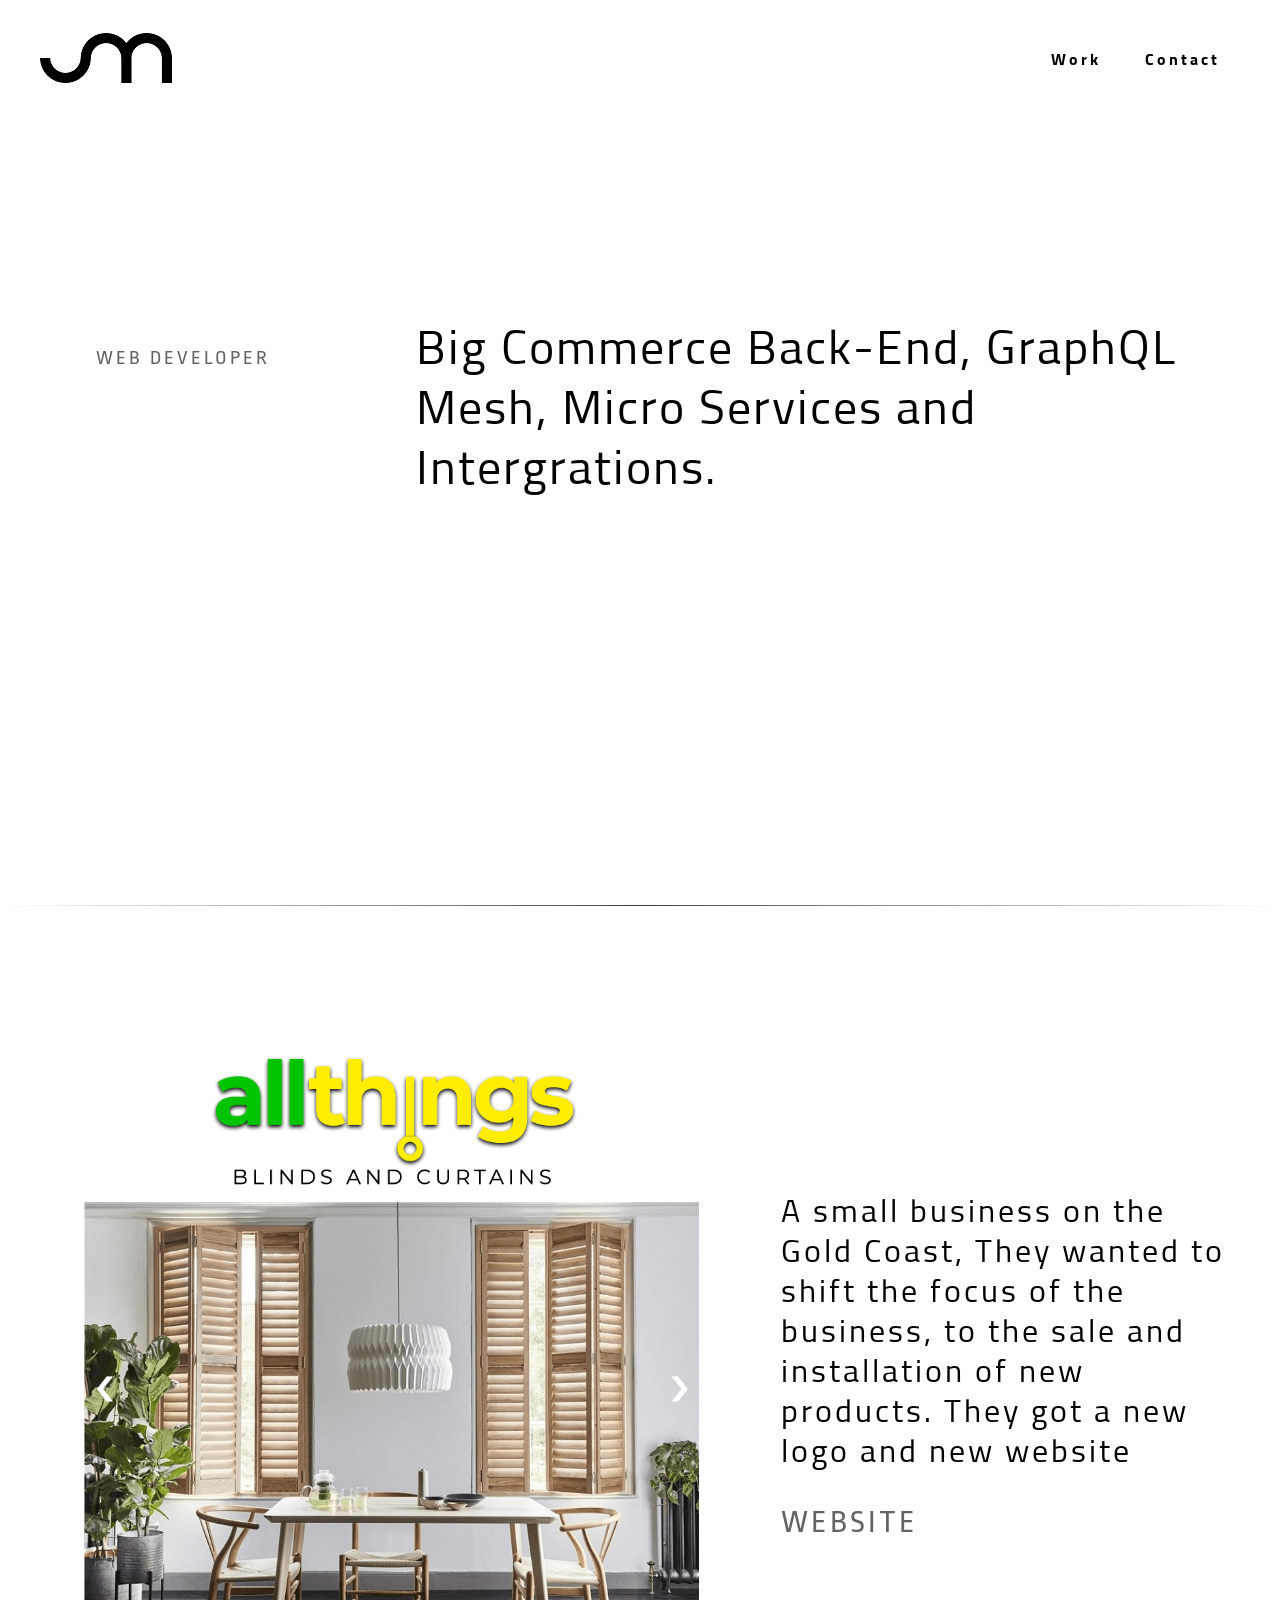
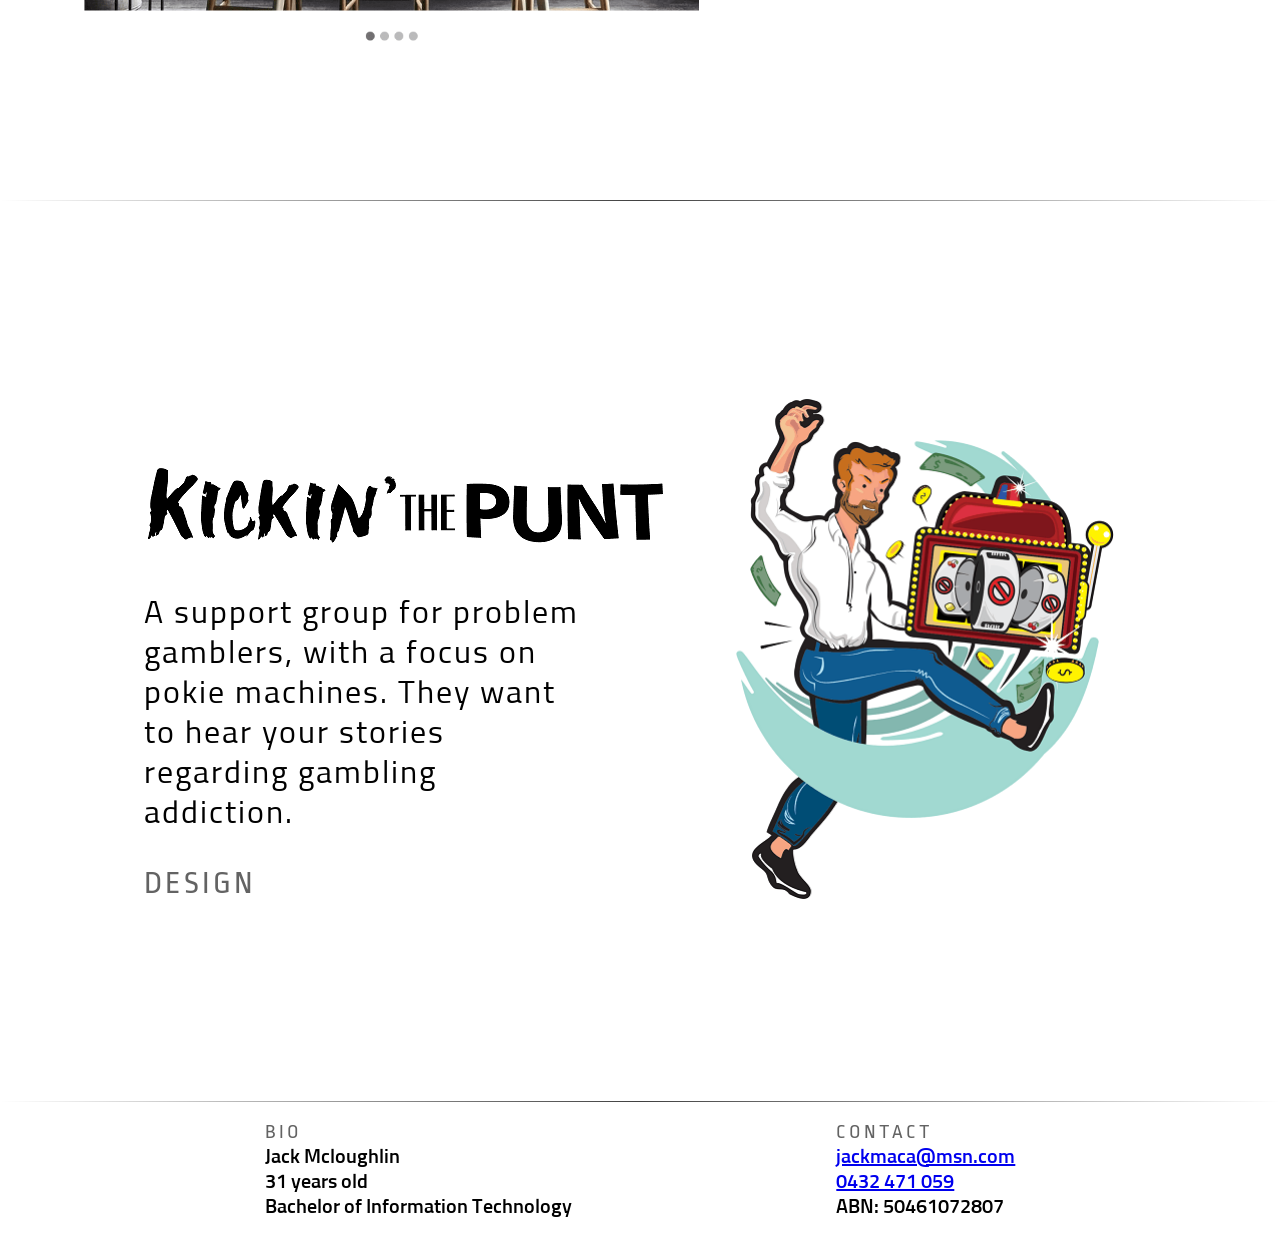
==== index.html @ e1116f95 "adding all files for first time" ====
<!DOCTYPE html>
<html lang="en">
<head>
    <meta charset="UTF-8">
    <meta name="viewport" content="width=device-width, initial-scale=1.0">
    <meta name="description" content="Jack McLoughlin Web Developer"/>
    <meta name="author" content="Jack McLoughlin">
    <link rel="stylesheet" href="style.css">
    <link href="https://fonts.googleapis.com/css2?family=Ropa+Sans&family=Sunflower:wght@300&display=swap" rel="stylesheet">
    <link rel="icon" type="image/png" href="img/fav.png">

    <title>Jack McLoughlin - Back-End, Micro Services and Intergrations</title>
</head>
<body>
    <div class="top">
    <header>
        <div class="logo">
           <a href="index.html"> <img src="img/new3.png" alt="Jack mac logo"></a>
        </div> 
        <nav>
            <ul>
               <a href="#work_section"><li>Work</li></a> 
                <a href="#contact_section"> <li>Contact</li></a>
               
            </ul>
        </nav>
    </header>

    <div class="content">
        <div class="title"><h1>WEB DEVELOPER</h1></div>
        <div class="blurb"><h2>Big Commerce Back-End, GraphQL Mesh, Micro Services and Intergrations.</h2></div>
    </div>
    <hr>
</div>

    <a id="work_section">
    <div class="work">
        <div class="allthings"><img src="img/allthingspage2.png"></div>
        <div class="description">
            <p>A small business on the Gold Coast, They wanted to shift the focus of the business, to the sale and installation of new products. They got a new logo and new website</p>
            <p><a href="http://allthingsblindscurtains.com.au" target="_blank">WEBSITE</a></p>
        </div>
    
    </div>
    <hr>
    </a>
    

    <div class="work">
        <div class="description">
            <img src="img/logobigwordsblack.png" alt="kickin the punts logo text">
            <p>A support group for problem gamblers, with a focus on pokie machines. They want to hear your stories regarding gambling addiction.</p>
            <p><a href="https://www.figma.com/file/lXEDE0dALpEMJMKuNulKOz/KICKIN?node-id=0%3A1" target="_blank">DESIGN</a></p>
        </div>
        <div class="kickin">
             <img src="img/logobig.png" alt="kickin the punts image logo">
        </div>
        
    </div>
    <hr>
    <a id="contact_section">
    <footer>
        <span>BIO</span>
        <div class="bio">
            <p>Jack Mcloughlin<p>
            <p>31 years old</p>
            <p>Bachelor of Information Technology</p>
        </div>
        <div class="contact">
            <span>CONTACT</span>
            <p><a href="mailto:jackmaca@msn.com">jackmaca@msn.com</a><p>
            <p><a href="tel:0432471059">0432 471 059</a></p>
            <p>ABN: 50461072807</p>
        </div>
    </footer>
    </a>
</body>
</html>
---- style.css ----
*{
    margin: 0;
    padding: 0;
    font-family: 'Sunflower', sans-serif;
}

html {
    scroll-behavior: smooth;
  }

/* throughout */

hr {
    border: 0;
    height: 1px;
    background-image: linear-gradient(to right, rgba(0, 0, 0, 0), rgba(0, 0, 0, 0.75), rgba(0, 0, 0, 0));
}

/* Header */

.top{
    height: 100vh;
}

header{
    height: 10vh;
    display: flex;
    justify-content: space-between;
    align-items: center;
    padding: 15px 40px;
}

.logo img{

    max-height:50px
}

nav{
    font-family: 'Ropa Sans', sans-serif;
}

nav a{
    text-decoration: none;
    color: black;
}

nav a:hover{
    font-size: 1.1em;   
}

nav ul{
    list-style-type: none;
}

nav li{
    display: inline;
    padding: 0 20px;
    letter-spacing: 3px;
    font-weight: 700;
}

/* content */
@keyframes fadeIn {
    0% {
      opacity: 0;
    }
    100% {
      opacity: 1;
    }
  }

.content{
    display: flex;
    justify-content: center;
    align-items: baseline;
    height: 65vh;
    padding-top: 200px;  
}

.title{
    min-width: 25%;
    animation: 1s ease-out .3s 1 fadeIn forwards;
    opacity: 0;
    
}

.blurb{
    max-width: 60%;
    animation: 3s ease-out 1.25s 1 fadeIn forwards;
    opacity: 0;
    
}

h1{
    font-family: 'Ropa Sans', sans-serif;
    font-weight: 300;
    font-size: 1.25em;
    color: #636363;
    letter-spacing: 3px
}

h2 {
    font-weight: 300;
    font-size: 3em;
    letter-spacing: 2px;
}


/* work */

.work {
    display: flex;
    justify-content: space-evenly;
    align-items: center;
    height: 100vh;
}

.allthings img{
    height: 600px;
}

.description{
    max-width: 35%;
    font-weight: 300;
    font-size: 2em;
    letter-spacing: 2px;
    padding-top: 65px;
}

.description p{
    padding-bottom: 30px;
    color: black;
}

.description a{
    cursor: pointer;
    text-decoration: none;
    font-family: 'Ropa Sans', sans-serif;
    font-weight: 300;
    font-size: 1em;
    color: #636363;
    letter-spacing: 3px
}

/* kickin */

.kickin img{
    height: 500px;
    z-index: -1;
    position: relative;
}

.description img{
    height: 150px;
    z-index: 10;

}


/* footer */

footer{
    display: flex;
    align-items: center;
    justify-content: space-evenly;
    height: 15vh;
    font-size: 1.25em;
}

footer span{
    font-family: 'Ropa Sans', sans-serif;
    font-weight: 300;
    font-size: 1em;
    color: #636363;
    letter-spacing: 3px
}

/* MEDIA QUERIES */

@media screen and (max-width: 992px) {
  
    body{
        font-size: 14px;
    }
  
    .content {
    flex-direction: column;
    justify-content: start;
    align-items: center;
    text-align: center;

   }

   .title{
       padding-bottom: 100px;
   }

   .work{
    flex-direction: column;
    text-align: center;
   }

   .description{
       max-width: 75%;
       padding-top: 5px;
   }


}

@media screen and (max-width: 786px){
    .kickin img{
        height: 400px;
    }

    body{
        font-size: 12px;
    }
}

@media screen and (max-width: 576px){
    body{
        font-size: 10px;
    }

    .content{
        padding-top: 100px;
        height: 76vh;
    }
    
    .blurb{
        max-width: 75%;
    }
    header{
        padding: 0;
        justify-content: space-evenly;
        align-items: center;
    }

    .title{
        padding-bottom: 50px;
    }
    
    .allthings img{
        height: 300px;

    }

    .description img{
        height: 75px;
    }
    .kickin img{
        height: 300px;
    }

    footer{
        flex-direction: column;
        text-align: center;
        justify-content: space-around;
        padding: 20px 20px;
        height: 25vh;
    }
}
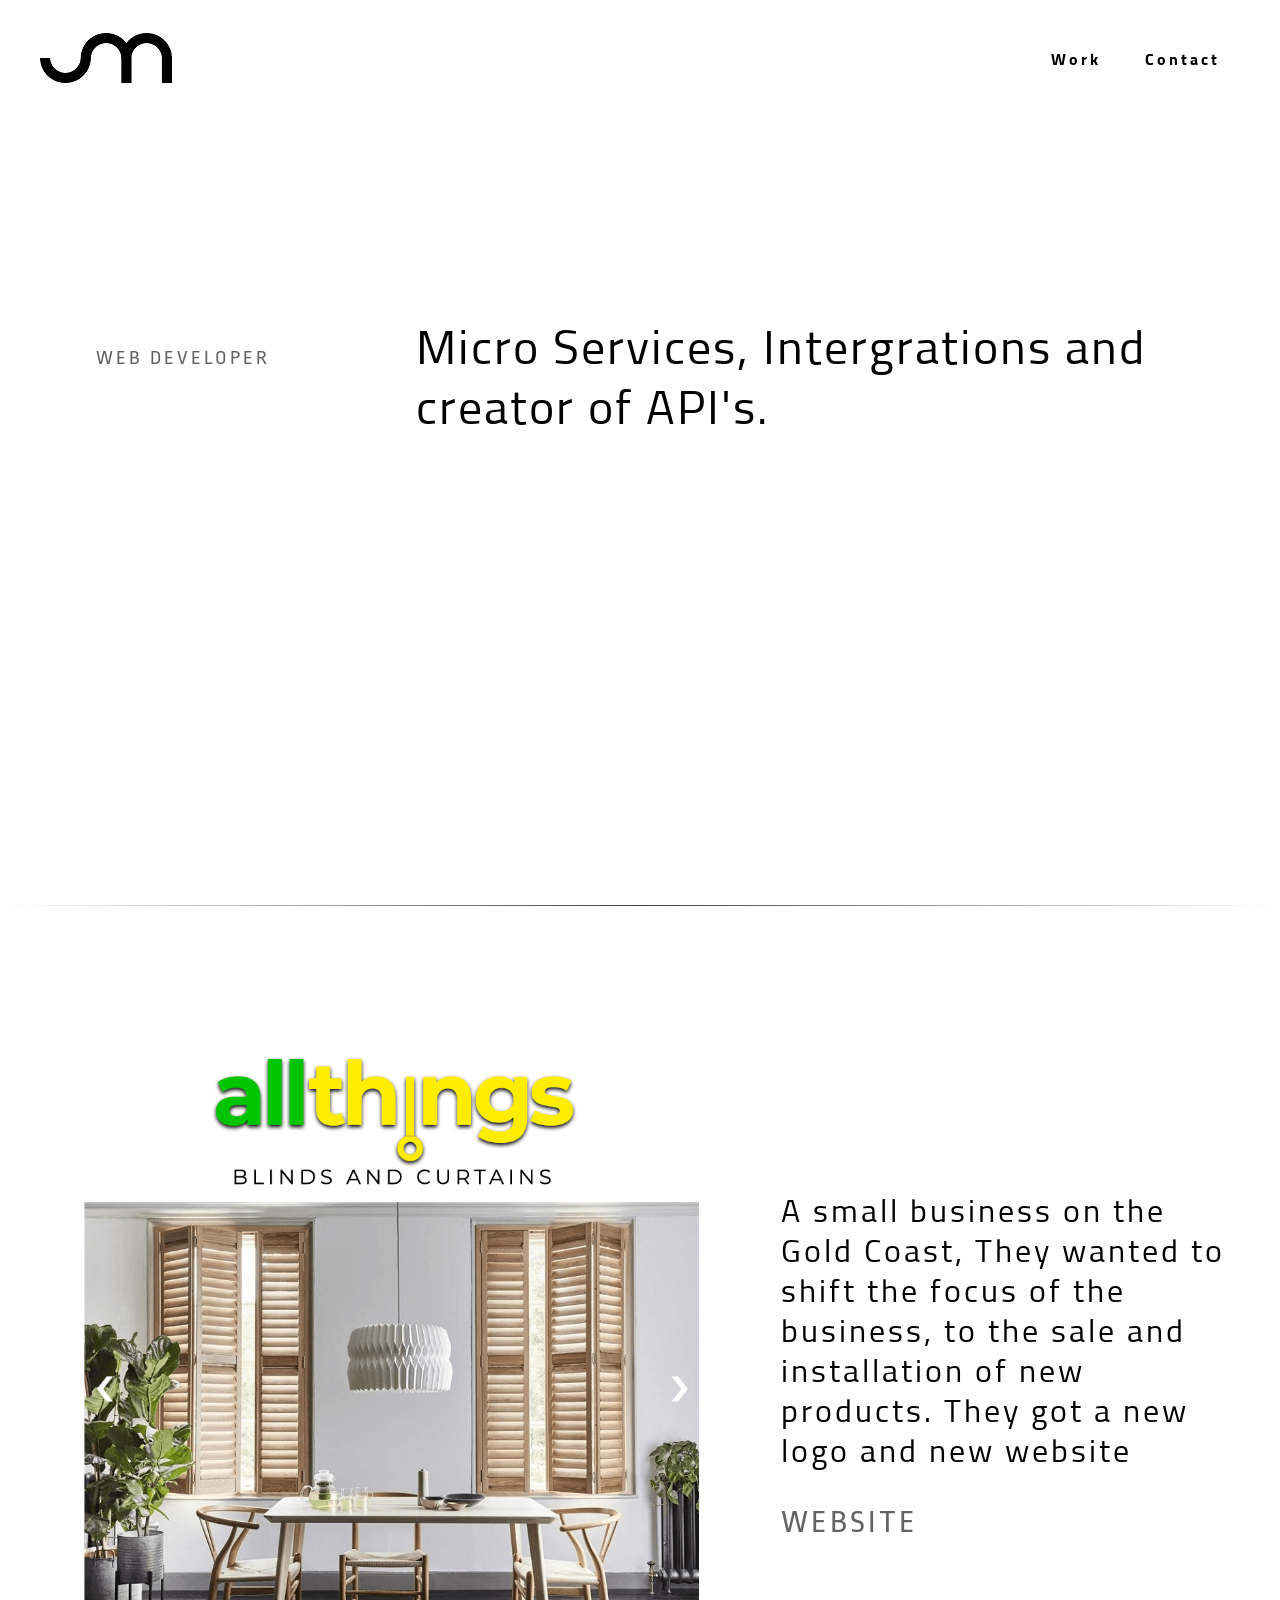
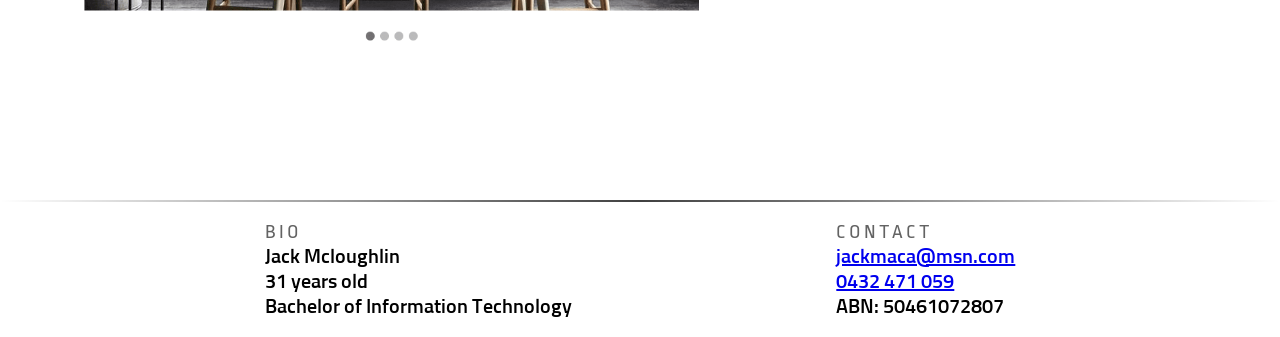
==== commit aea3aaca: "removed kickin the punt work and reworded personal blurb" ====
--- a/index.html
+++ b/index.html
@@ -28,7 +28,7 @@
 
     <div class="content">
         <div class="title"><h1>WEB DEVELOPER</h1></div>
-        <div class="blurb"><h2>Big Commerce Back-End, GraphQL Mesh, Micro Services and Intergrations.</h2></div>
+        <div class="blurb"><h2>Micro Services, Intergrations and creator of API's.</h2></div>
     </div>
     <hr>
 </div>
@@ -44,17 +44,6 @@
     </div>
     <hr>
     </a>
-    
-
-    <div class="work">
-        <div class="description">
-            <img src="img/logobigwordsblack.png" alt="kickin the punts logo text">
-            <p>A support group for problem gamblers, with a focus on pokie machines. They want to hear your stories regarding gambling addiction.</p>
-            <p><a href="https://www.figma.com/file/lXEDE0dALpEMJMKuNulKOz/KICKIN?node-id=0%3A1" target="_blank">DESIGN</a></p>
-        </div>
-        <div class="kickin">
-             <img src="img/logobig.png" alt="kickin the punts image logo">
-        </div>
         
     </div>
     <hr>
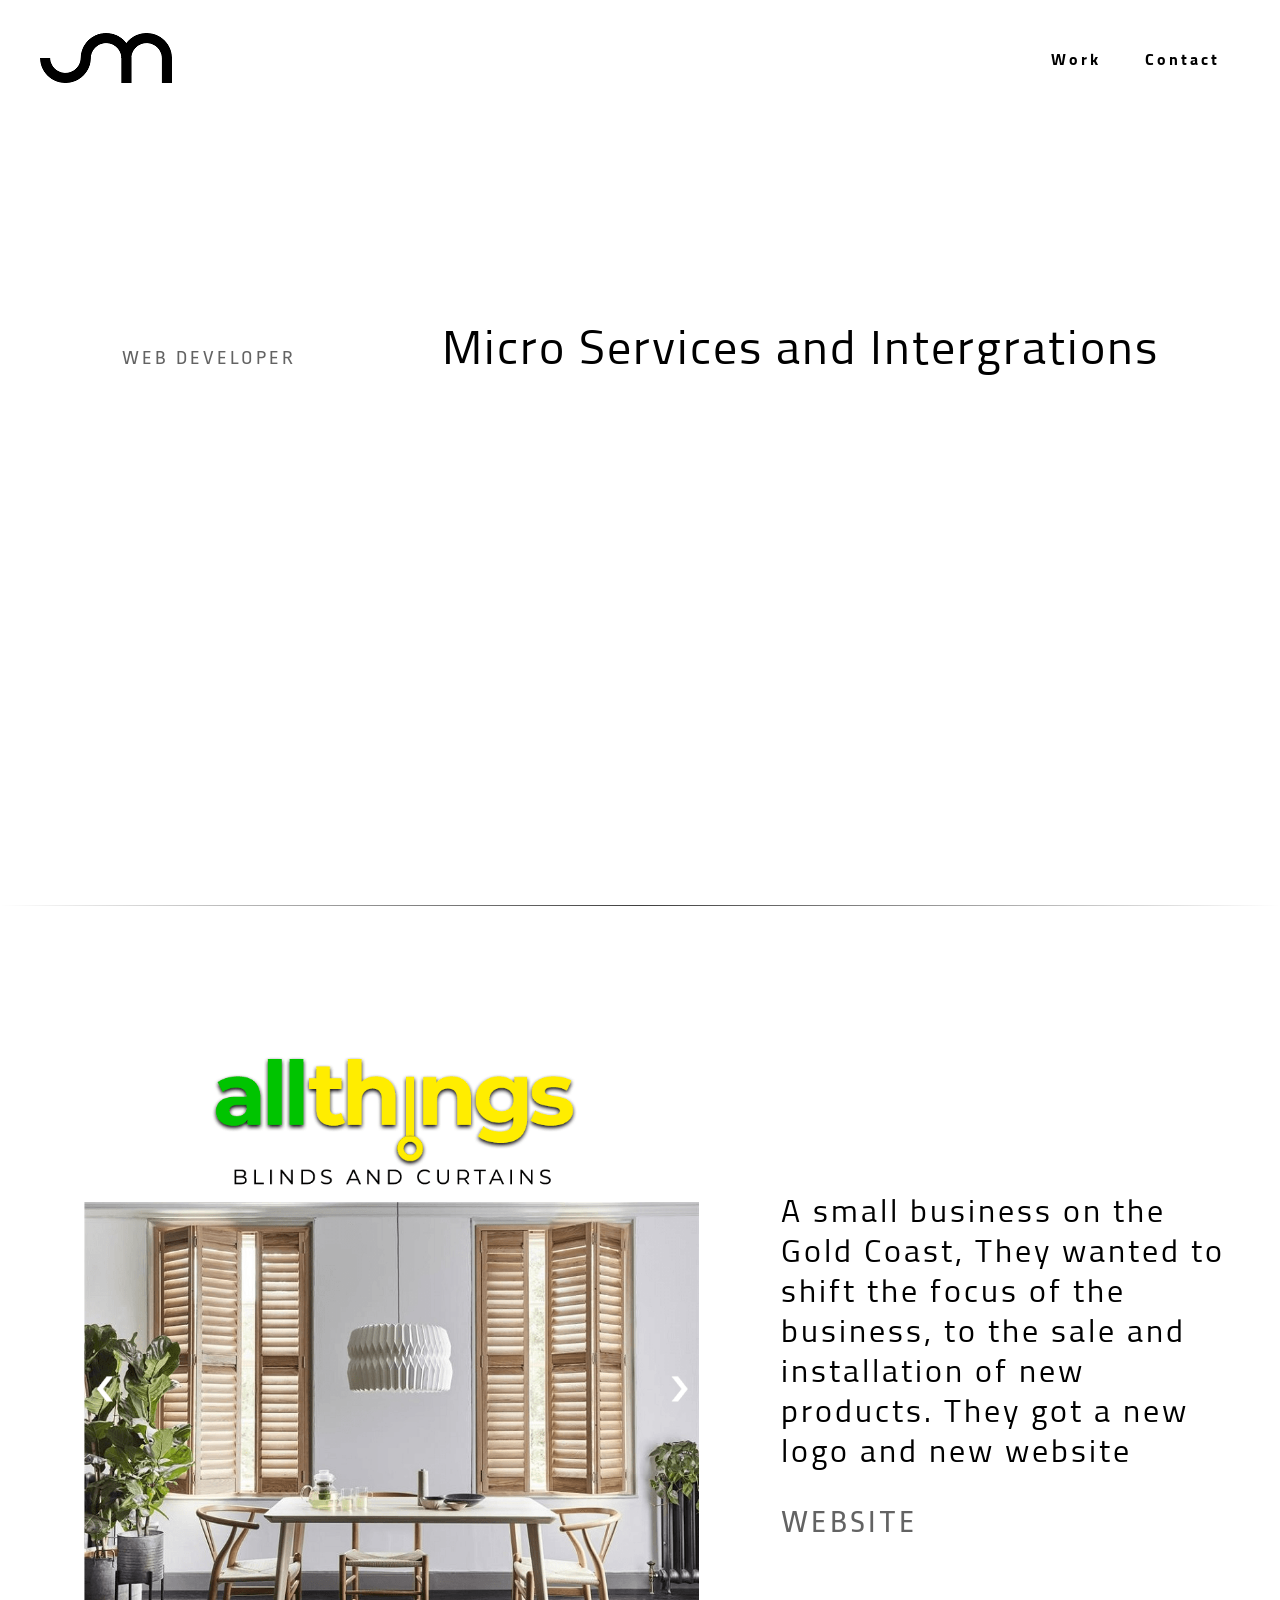
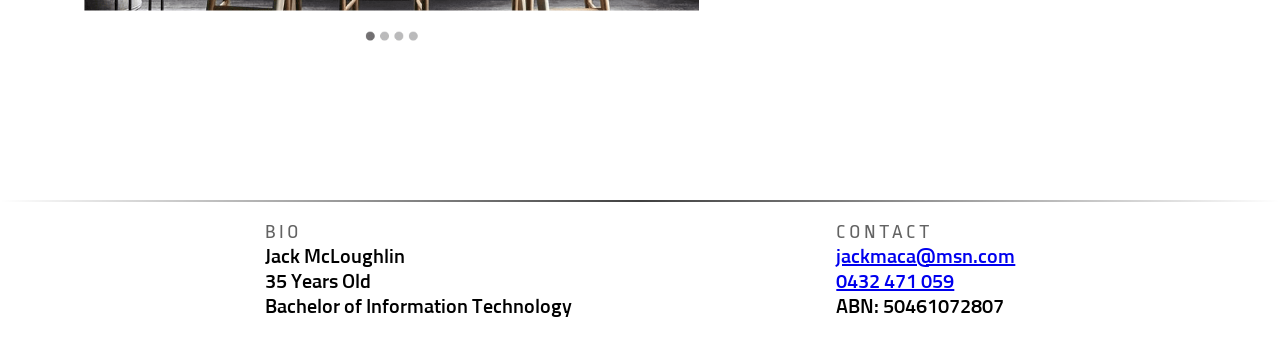
==== commit 566933ef: "added js script for years old age calc" ====
--- a/index.html
+++ b/index.html
@@ -1,67 +1,84 @@
 <!DOCTYPE html>
 <html lang="en">
-<head>
-    <meta charset="UTF-8">
-    <meta name="viewport" content="width=device-width, initial-scale=1.0">
-    <meta name="description" content="Jack McLoughlin Web Developer"/>
-    <meta name="author" content="Jack McLoughlin">
-    <link rel="stylesheet" href="style.css">
-    <link href="https://fonts.googleapis.com/css2?family=Ropa+Sans&family=Sunflower:wght@300&display=swap" rel="stylesheet">
-    <link rel="icon" type="image/png" href="img/fav.png">
+  <head>
+    <meta charset="UTF-8" />
+    <meta name="viewport" content="width=device-width, initial-scale=1.0" />
+    <meta name="description" content="Jack McLoughlin Web Developer" />
+    <meta name="author" content="Jack McLoughlin" />
+    <link rel="stylesheet" href="style.css" />
+    <link
+      href="https://fonts.googleapis.com/css2?family=Ropa+Sans&family=Sunflower:wght@300&display=swap"
+      rel="stylesheet"
+    />
+    <link rel="icon" type="image/png" href="img/fav.png" />
 
     <title>Jack McLoughlin - Back-End, Micro Services and Intergrations</title>
-</head>
-<body>
+  </head>
+  <body>
     <div class="top">
-    <header>
+      <header>
         <div class="logo">
-           <a href="index.html"> <img src="img/new3.png" alt="Jack mac logo"></a>
-        </div> 
+          <a href="index.html"> <img src="img/new3.png" alt="Jack mac logo" /></a>
+        </div>
         <nav>
-            <ul>
-               <a href="#work_section"><li>Work</li></a> 
-                <a href="#contact_section"> <li>Contact</li></a>
-               
-            </ul>
+          <ul>
+            <a href="#work_section"><li>Work</li></a>
+            <a href="#contact_section"> <li>Contact</li></a>
+          </ul>
         </nav>
-    </header>
+      </header>
 
-    <div class="content">
-        <div class="title"><h1>WEB DEVELOPER</h1></div>
-        <div class="blurb"><h2>Micro Services, Intergrations and creator of API's.</h2></div>
+      <div class="content">
+        <div class="title">
+          <h1>WEB DEVELOPER</h1>
+        </div>
+        <div class="blurb">
+          <h2>Micro Services and Intergrations</h2>
+        </div>
+      </div>
+      <hr />
     </div>
-    <hr>
-</div>
 
     <a id="work_section">
-    <div class="work">
-        <div class="allthings"><img src="img/allthingspage2.png"></div>
+      <div class="work">
+        <div class="allthings">
+          <img src="img/allthingspage2.png" />
+        </div>
         <div class="description">
-            <p>A small business on the Gold Coast, They wanted to shift the focus of the business, to the sale and installation of new products. They got a new logo and new website</p>
-            <p><a href="http://allthingsblindscurtains.com.au" target="_blank">WEBSITE</a></p>
+          <p>
+            A small business on the Gold Coast, They wanted to shift the focus of the business, to
+            the sale and installation of new products. They got a new logo and new website
+          </p>
+          <p>
+            <a href="https://allthingsblindscurtains.com.au" target="_blank">WEBSITE</a>
+          </p>
         </div>
-    
-    </div>
-    <hr>
+      </div>
+      <hr />
     </a>
-        
-    </div>
-    <hr>
+
+    <hr />
     <a id="contact_section">
-    <footer>
+      <footer>
         <span>BIO</span>
         <div class="bio">
-            <p>Jack Mcloughlin<p>
-            <p>31 years old</p>
-            <p>Bachelor of Information Technology</p>
+          <p>Jack McLoughlin</p>
+          <p id="yearsOldId"></p>
+          <p>Bachelor of Information Technology</p>
         </div>
         <div class="contact">
-            <span>CONTACT</span>
-            <p><a href="mailto:jackmaca@msn.com">jackmaca@msn.com</a><p>
-            <p><a href="tel:0432471059">0432 471 059</a></p>
-            <p>ABN: 50461072807</p>
+          <span>CONTACT</span>
+          <p>
+            <a href="mailto:jackmaca@msn.com">jackmaca@msn.com</a>
+          </p>
+          <p></p>
+          <p>
+            <a href="tel:0432471059">0432 471 059</a>
+          </p>
+          <p>ABN: 50461072807</p>
         </div>
-    </footer>
+      </footer>
     </a>
-</body>
-</html>+    <script src="scripts.js"></script>
+  </body>
+</html>
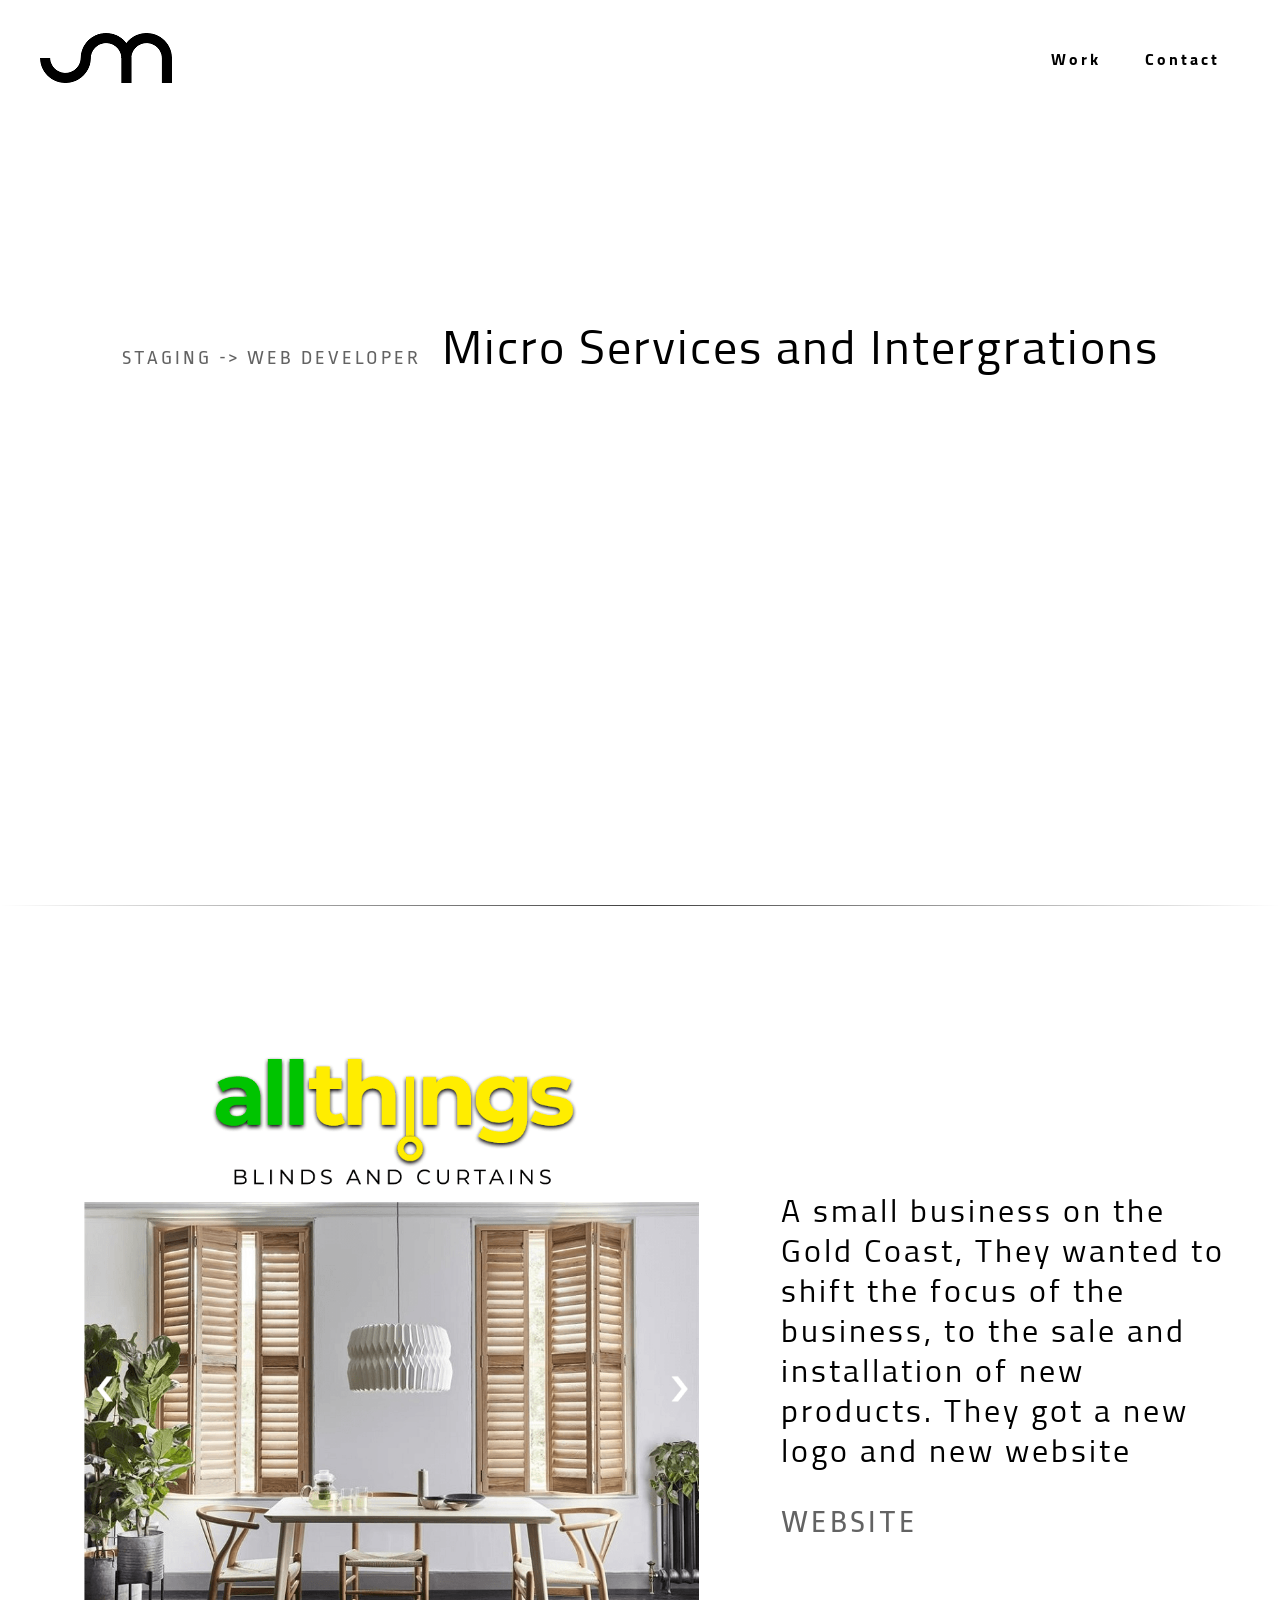
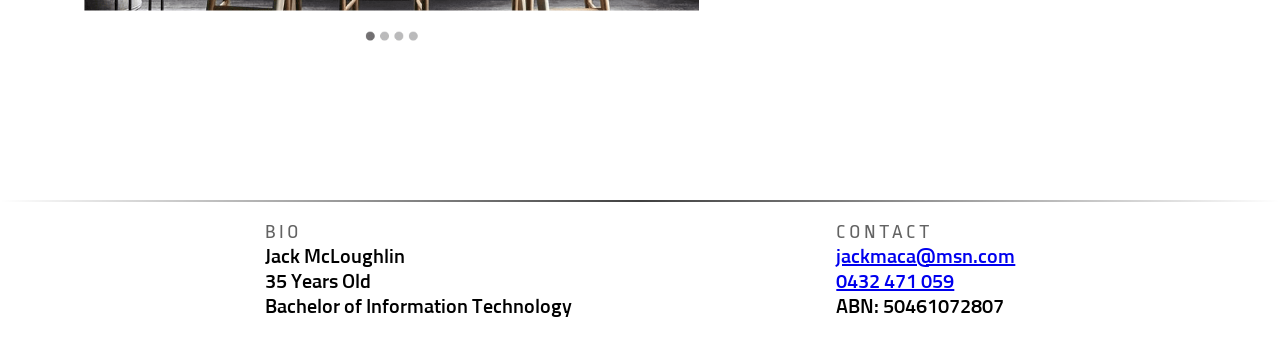
==== commit 2b338da2: "Modified staging branch for testing" ====
--- a/index.html
+++ b/index.html
@@ -30,7 +30,7 @@
 
       <div class="content">
         <div class="title">
-          <h1>WEB DEVELOPER</h1>
+          <h1>STAGING -> WEB DEVELOPER</h1>
         </div>
         <div class="blurb">
           <h2>Micro Services and Intergrations</h2>
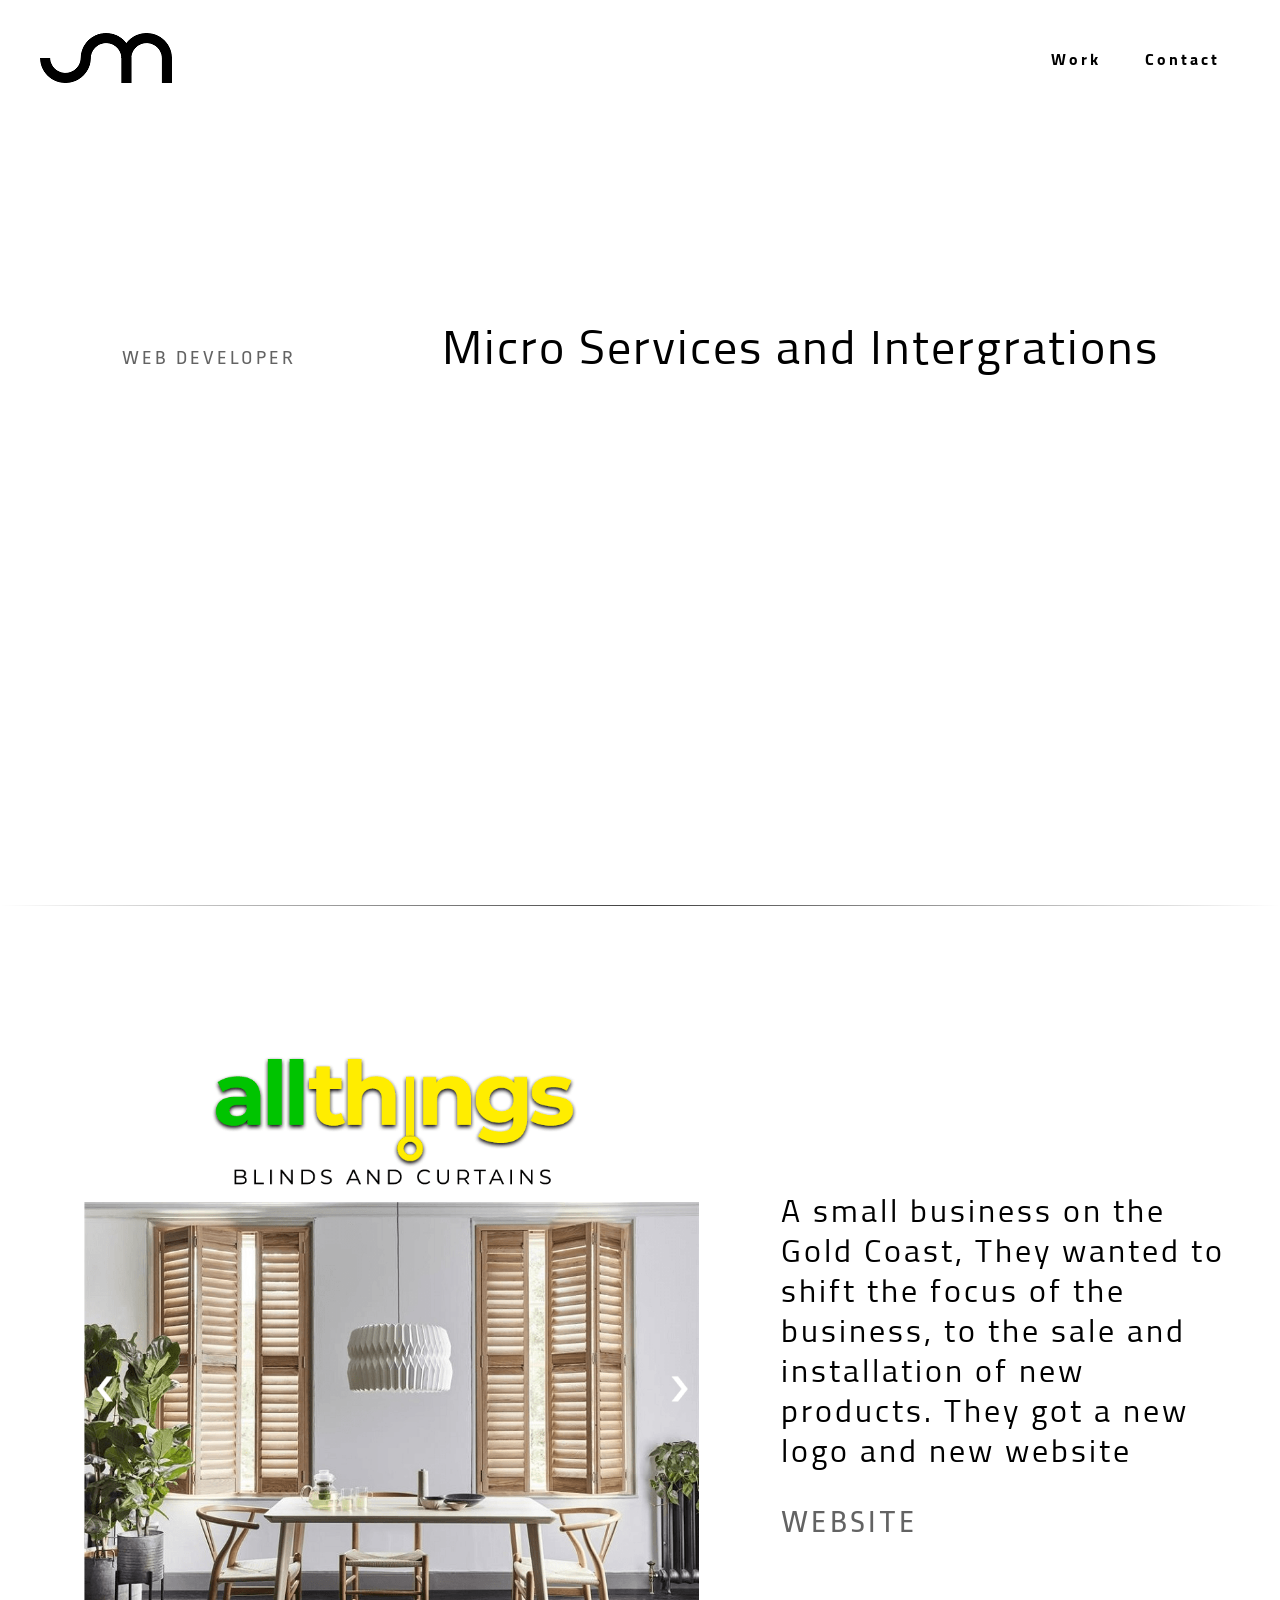
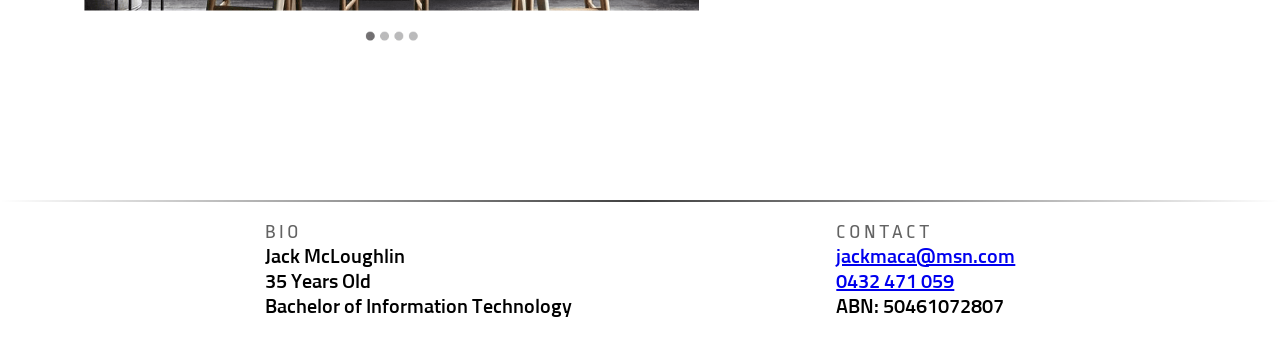
==== commit 314cca4f: "removed staging test code" ====
--- a/index.html
+++ b/index.html
@@ -30,7 +30,7 @@
 
       <div class="content">
         <div class="title">
-          <h1>STAGING -> WEB DEVELOPER</h1>
+          <h1>WEB DEVELOPER</h1>
         </div>
         <div class="blurb">
           <h2>Micro Services and Intergrations</h2>
